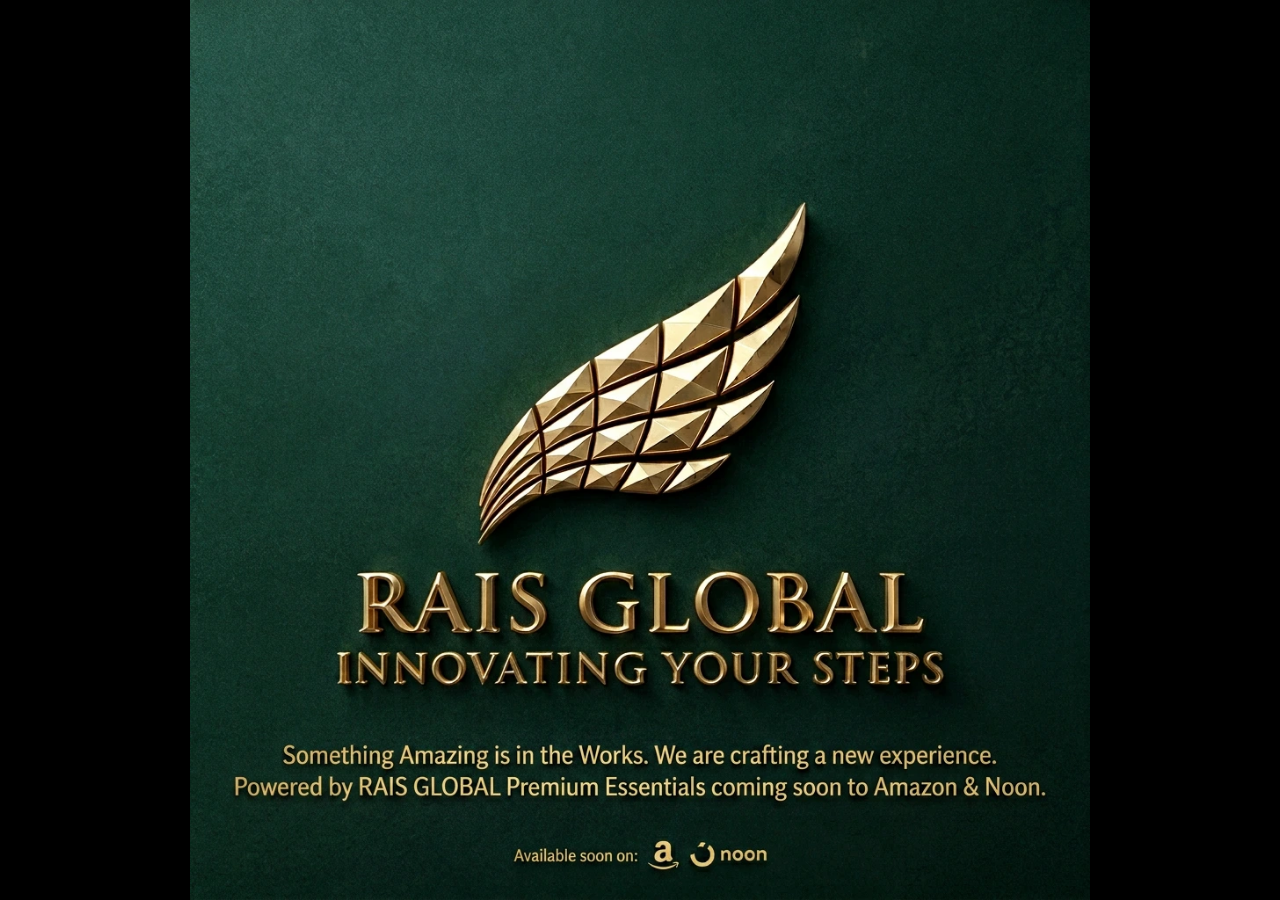
==== index_new.html @ dfaccddb "Update index_new.html" ====
<!DOCTYPE html>
<html>
<head>
    <meta charset="UTF-8">
    <meta name="viewport" content="width=device-width, initial-scale=1.0, maximum-scale=1.0, user-scalable=no">
    <title>Rais Global | Premium Essentials</title>
    <style>
        html, body {
    margin: 0;
    padding: 0;
    width: 100%;
    height: 100%;
}

body {
    margin: 0;
    min-height: 100vh;

    background: url('background.webp') no-repeat center center;
    background-size: contain;
    background-color: #000; /* Fill empty space */
}

.content {
    position: relative;
    z-index: 1;
    text-align: center;
    padding-top: 100px;
}
    </style>
</head>
<body>

</body>
</html>
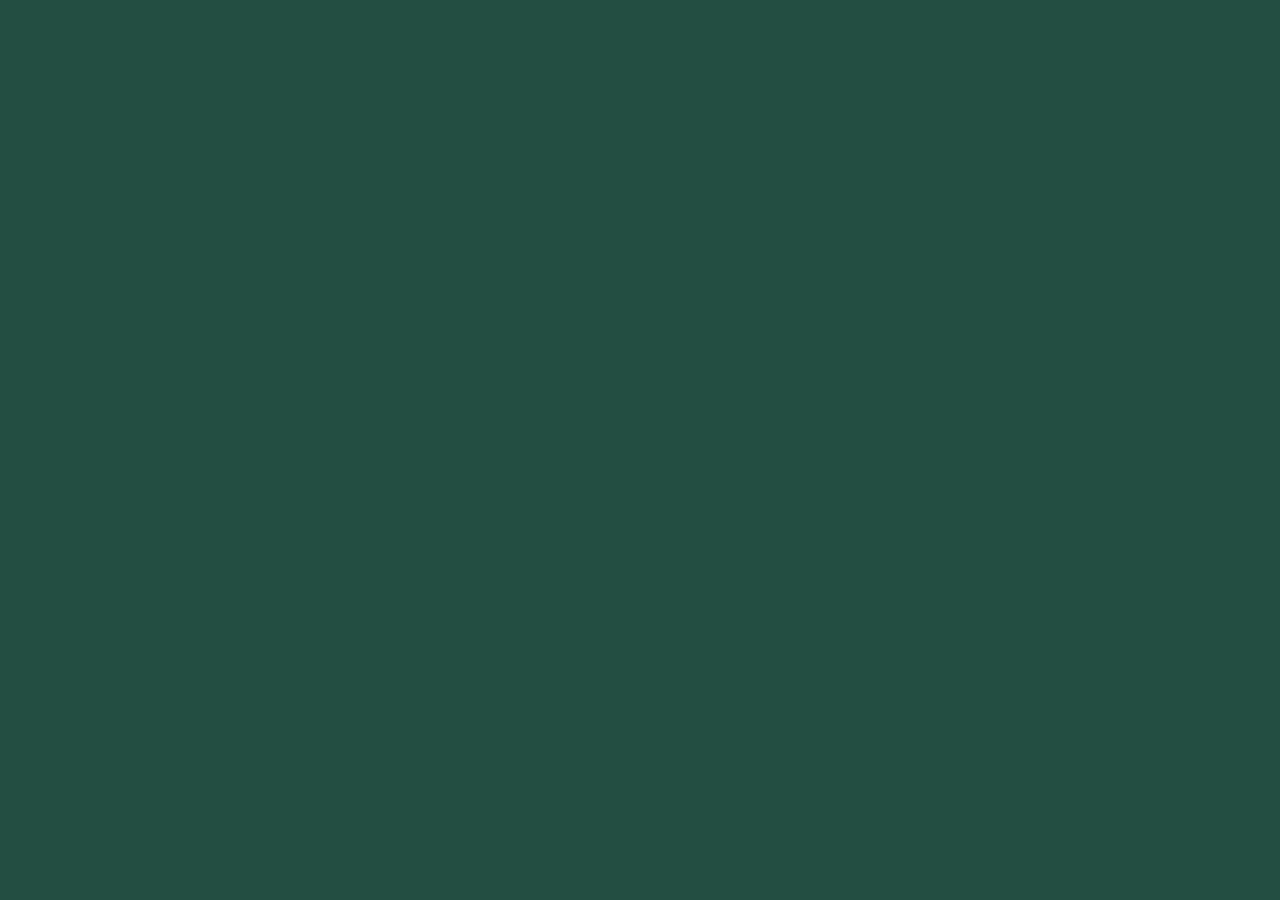
==== commit c430880c: "Update index_new.html" ====
--- a/index_new.html
+++ b/index_new.html
@@ -10,15 +10,18 @@
     padding: 0;
     width: 100%;
     height: 100%;
+    background-color: #234e42;        
 }
 
-body {
-    margin: 0;
-    min-height: 100vh;
-
-    background: url('background.webp') no-repeat center center;
-    background-size: contain;
-    background-color: #000; /* Fill empty space */
+#bgImage {
+    position: fixed;
+    top: 0;
+    left: 0;
+    width: 100%;
+    height: 100%;
+    object-fit: contain; /* or cover */
+    z-index: -1;
+    background: #000;
 }
 
 .content {
@@ -30,6 +33,6 @@
     </style>
 </head>
 <body>
-
+    <img src="background.webp" id="bgImage">
 </body>
 </html>
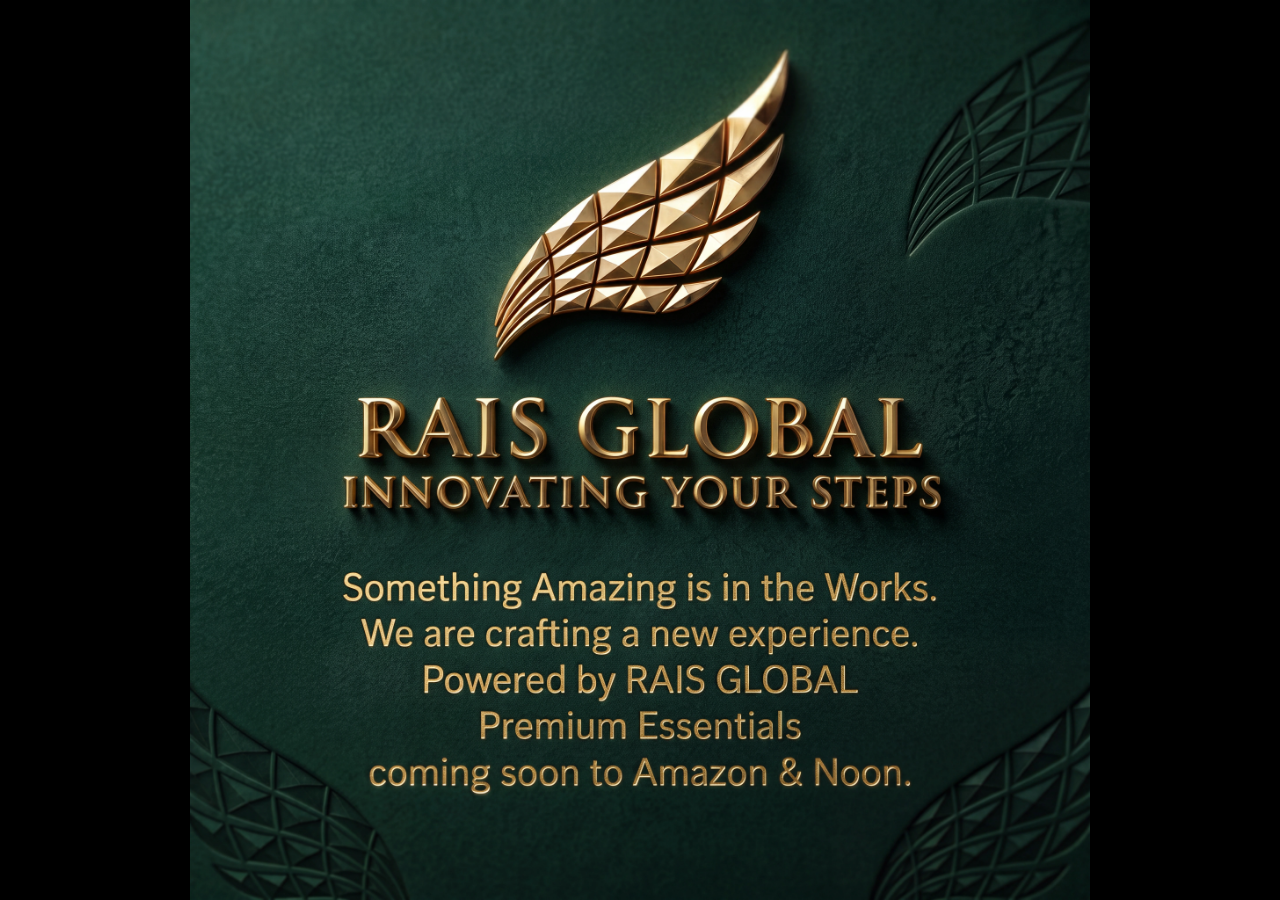
==== commit ad03aeb9: "Update index_new.html" ====
--- a/index_new.html
+++ b/index_new.html
@@ -10,7 +10,6 @@
     padding: 0;
     width: 100%;
     height: 100%;
-    background-color: #234e42;        
 }
 
 #bgImage {
@@ -33,6 +32,6 @@
     </style>
 </head>
 <body>
-    <img src="background.webp" id="bgImage">
+    <img src="background_1.webp" id="bgImage">
 </body>
 </html>
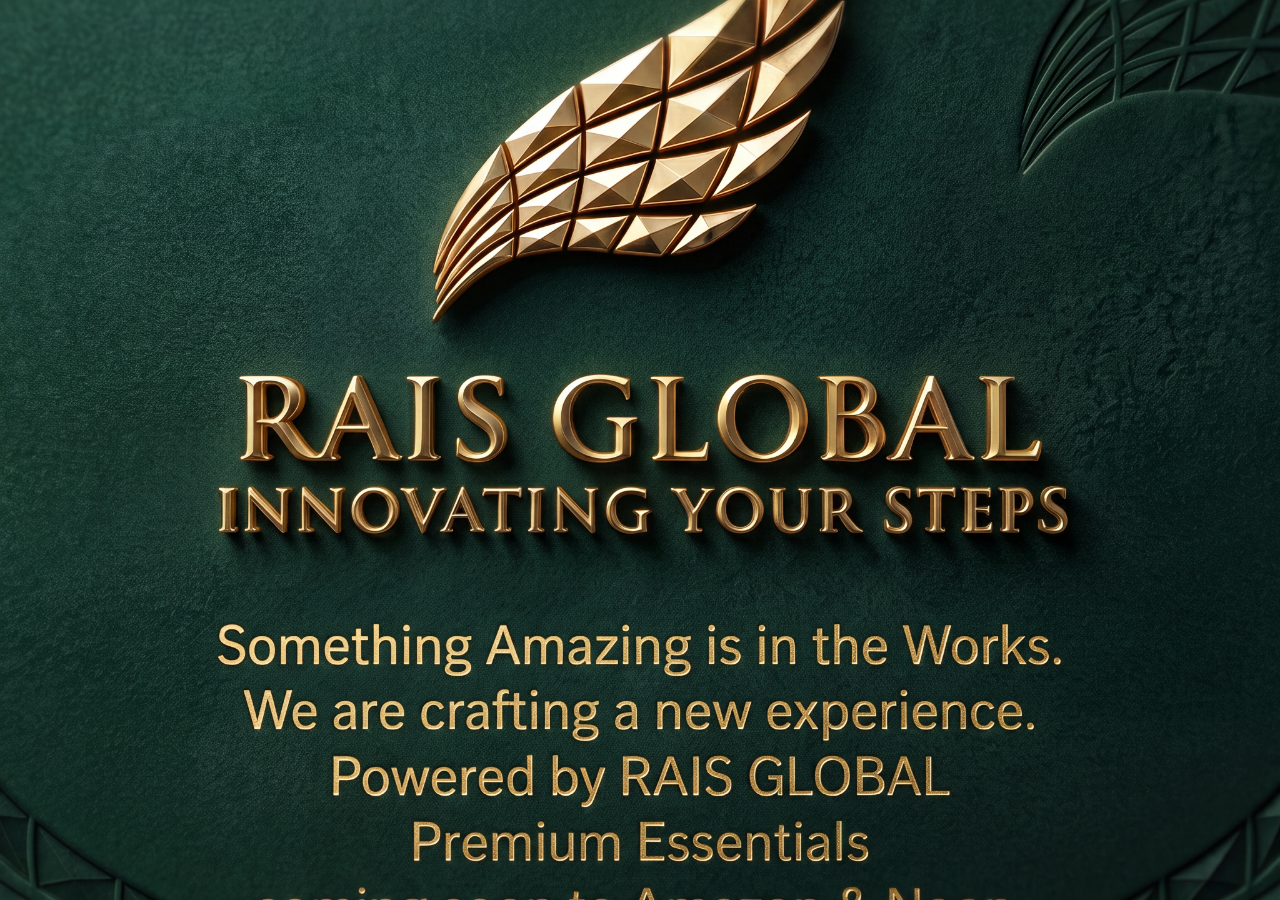
==== commit fe4885e5: "Update index_new.html" ====
--- a/index_new.html
+++ b/index_new.html
@@ -13,14 +13,14 @@
 }
 
 #bgImage {
+
     position: fixed;
     top: 0;
     left: 0;
-    width: 100%;
-    height: 100%;
-    object-fit: contain; /* or cover */
+    width: 100vw;
+    height: 100vh;
+    object-fit: cover;
     z-index: -1;
-    background: #000;
 }
 
 .content {
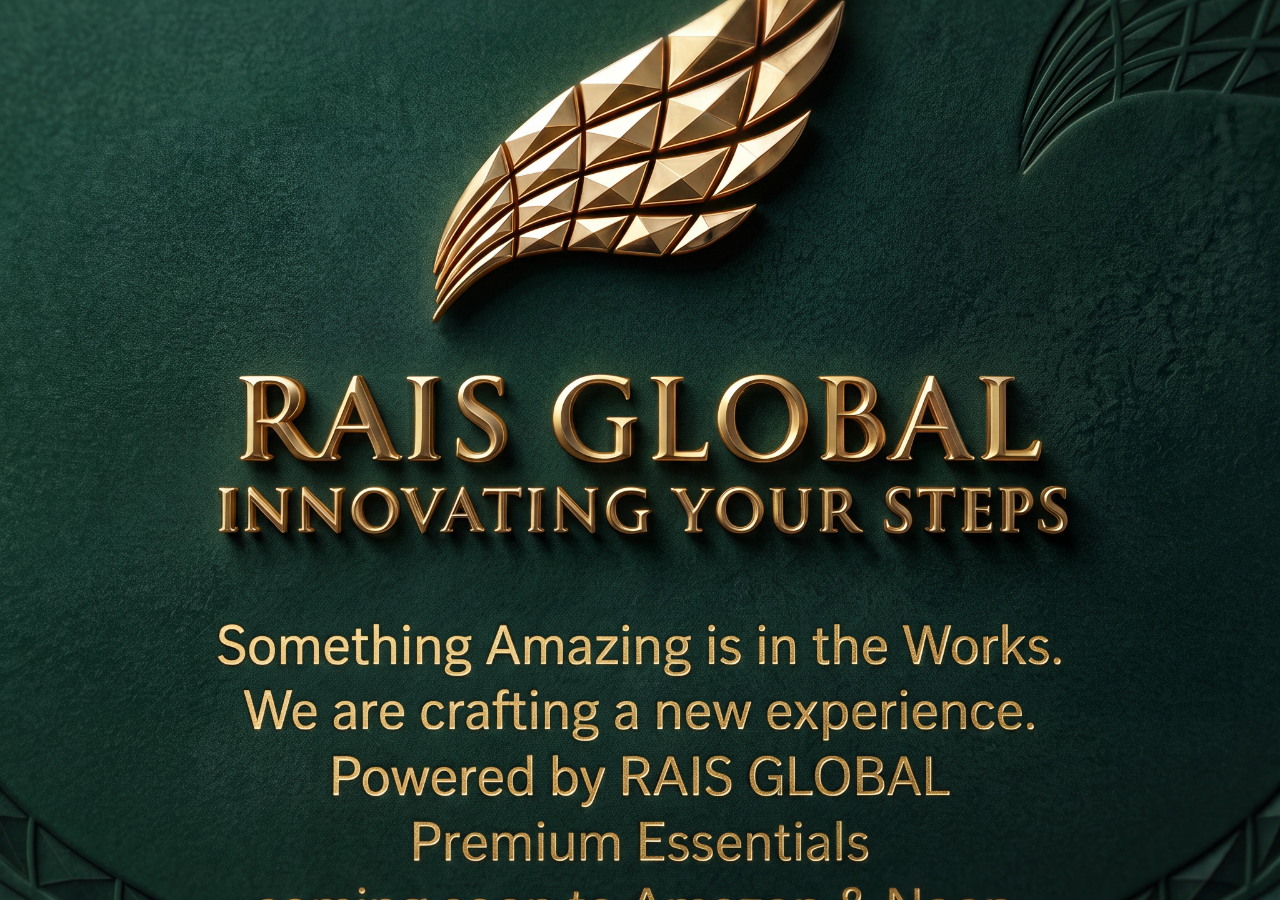
==== commit 954eb8b7: "Update index_new.html" ====
--- a/index_new.html
+++ b/index_new.html
@@ -21,6 +21,7 @@
     height: 100vh;
     object-fit: cover;
     z-index: -1;
+    background: #304c40;
 }
 
 .content {
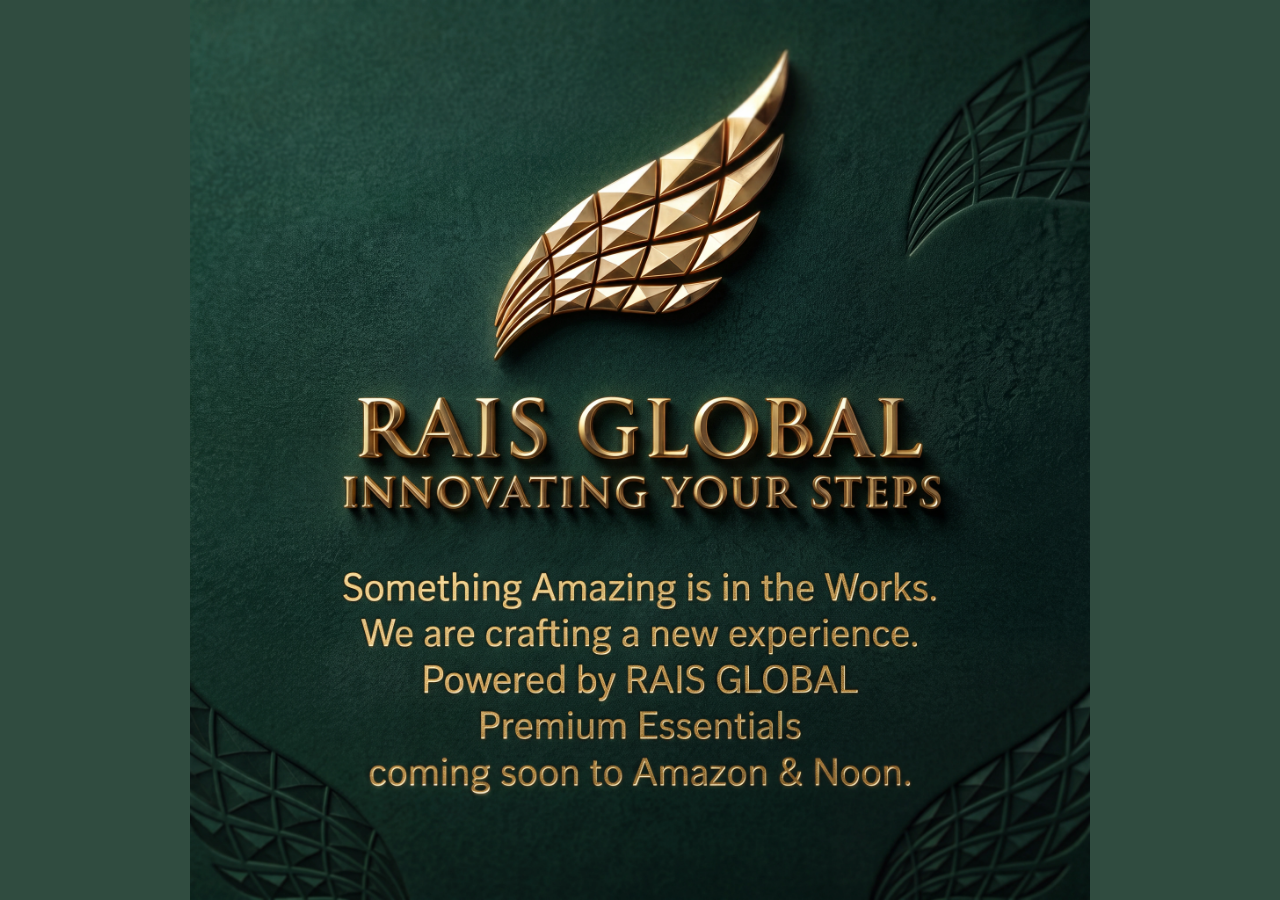
==== commit adaa251c: "Update index_new.html" ====
--- a/index_new.html
+++ b/index_new.html
@@ -17,9 +17,9 @@
     position: fixed;
     top: 0;
     left: 0;
-    width: 100vw;
-    height: 100vh;
-    object-fit: cover;
+    width: 100%;
+    height: 100%;
+    object-fit: contain;
     z-index: -1;
     background: #304c40;
 }
